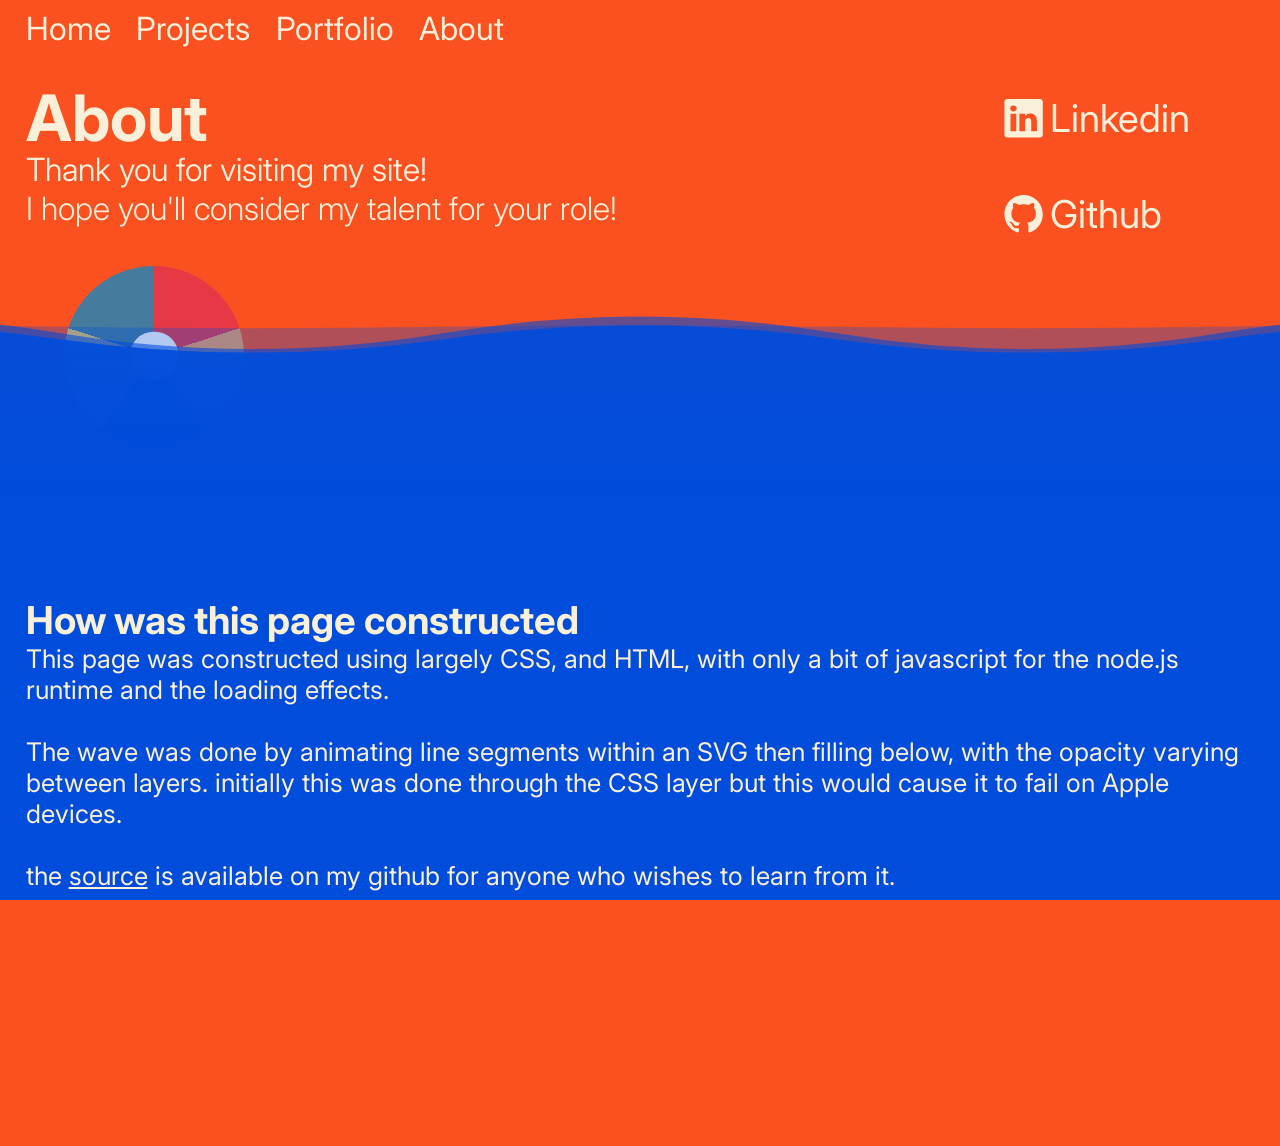
==== public/about.html @ ac1298ae "2026_06_15_AF_Page is technically finished! all pages have been populated with data, and it can be s" ====
<!DOCTYPE HTML>
<html>
  <head>
    <meta name="viewport" content="width=device-width, initial-scale=1.0"  maximum-scale="1.0", user-scalable="no">
    <title>Welcome to the code den!</title>
    <link rel="preconnect" href="https://fonts.googleapis.com">
    <link rel="preconnect" href="https://fonts.gstatic.com" crossorigin>
    <link href="https://fonts.googleapis.com/css2?family=Inter:ital,opsz,wght@0,14..32,100..900;1,14..32,100..900&display=swap" rel="stylesheet">
    <link rel="stylesheet" href="style.css">
    <script src="client.js" defer></script>
  </head>
  <body>
    <div id="loadingScreen">
      <h1></h1>
    </div>
    <!-- Page format : 'title' -> hero-wave - > Job current -> prev job -> prev job -->
    <div id="navBar"> <!-- Navigation bar and buttons, you'll notice it excludes the page you're already on.-->
      <a class="navButtons" href="/"> Home </a>
      <a class="navButtons" href="/projects"> Projects </a>
      <a class="navButtons" href="portfolio"> Portfolio </a>
      <div class="navButtons"> About </div>
    </div>

    <div id="skyTitle2" style="width:100%;"> <!-- this is the page title -->
      <div id="skyText">
        <h1 style="font-weight:bold;">About</h1>
        <p style="font-weight:350; ">Thank you for visiting my site! <br> </p>
        <p style="font-weight:300;"> I hope you'll consider my talent for your role!<br><br></p>

    </div>

    <!-- links to socials/github/linkedin -->
    <div id="LinkIcons" style="flex-direction:column;">
      <a id="github" href="https://www.linkedin.com/in/ash-fantauzzo/" target="_blank" rel="noopener noreferrer">
        <svg class="logos"xmlns="http://www.w3.org/2000/svg" width="16" height="16" fill="currentColor" class="bi bi-linkedin" viewBox="0 0 16 16">
          <path d="M0 1.146C0 .513.526 0 1.175 0h13.65C15.474 0 16 .513 16 1.146v13.708c0 .633-.526 1.146-1.175 1.146H1.175C.526 16 0 15.487 0 14.854zm4.943 12.248V6.169H2.542v7.225zm-1.2-8.212c.837 0 1.358-.554 1.358-1.248-.015-.709-.52-1.248-1.342-1.248S2.4 3.226 2.4 3.934c0 .694.521 1.248 1.327 1.248zm4.908 8.212V9.359c0-.216.016-.432.08-.586.173-.431.568-.878 1.232-.878.869 0 1.216.662 1.216 1.634v3.865h2.401V9.25c0-2.22-1.184-3.252-2.764-3.252-1.274 0-1.845.7-2.165 1.193v.025h-.016l.016-.025V6.169h-2.4c.03.678 0 7.225 0 7.225z"/>
        </svg>
        <p>Linkedin</p>
      </a>
      <a id="github" href="https://github.com/AshFoxware" target="_blank" rel="noopener noreferrer">
        <svg class="logos" xmlns="http://www.w3.org/2000/svg" width="32" height="32" fill="currentColor" class="bi bi-github" viewBox="0 0 16 16">  <path d="M8 0C3.58 0 0 3.58 0 8c0 3.54 2.29 6.53 5.47 7.59.4.07.55-.17.55-.38 0-.19-.01-.82-.01-1.49-2.01.37-2.53-.49-2.69-.94-.09-.23-.48-.94-.82-1.13-.28-.15-.68-.52-.01-.53.63-.01 1.08.58 1.23.82.72 1.21 1.87.87 2.33.66.07-.52.28-.87.51-1.07-1.78-.2-3.64-.89-3.64-3.95 0-.87.31-1.59.82-2.15-.08-.2-.36-1.02.08-2.12 0 0 .67-.21 2.2.82.64-.18 1.32-.27 2-.27s1.36.09 2 .27c1.53-1.04 2.2-.82 2.2-.82.44 1.1.16 1.92.08 2.12.51.56.82 1.27.82 2.15 0 3.07-1.87 3.75-3.65 3.95.29.25.54.73.54 1.48 0 1.07-.01 1.93-.01 2.2 0 .21.15.46.55.38A8.01 8.01 0 0 0 16 8c0-4.42-3.58-8-8-8"/>
        </svg>
        <p>Github</p>
      </a>
  </div>
  </div>

    <!-- ignore the silly names, this is the super-container for the wave, this is used purely for formatting so that it works on IOS, darn webkit.. -->
    <section id="wowzers" style="width:100%;">
    <div id="glass"> <!-- I have called it glass because that is what we put water in, and this is the container for the ocean-->
      <div id="ballContainer">
        <div id="beachBall">
          <div id="centre"></div>
      </div>
    </div>
    <svg id="wave" xmlns="http://www.w3.org/2000/svg" viewBox="0 0 1440 190" preserveAspectRatio="xMidYMin slice">
      <defs>
        <linearGradient id="blueGradient" x1="0%" y1="0%" x2="0%" y2="100%">
          <stop offset="0%" stop-color="#004cdb" stop-opacity="0.90" />
          <stop offset="80%" stop-color="#004cdb" stop-opacity="1" />
          <stop offset="100%" stop-color="#004cdb" stop-opacity="1" />
        </linearGradient>
      </defs>

      <path class="waveBack" d="M0 40 Q144 55 288 40 Q432 25 576 40 Q720 55 864 40 Q1008 25 1152 40 Q1296 55 1440 40 V190 H0 Z">
        <animate
          attributeName="d"
          dur="5s"
          repeatCount="indefinite"
          calcMode="spline"
          keySplines="0.45 0 0.55 1; 0.45 0 0.55 1"
          values="
            M0 40 Q144 55 288 40 Q432 25 576 40 Q720 55 864 40 Q1008 25 1152 40 Q1296 55 1440 40 V190 H0 Z;
            M0 40 Q144 25 288 40 Q432 55 576 40 Q720 25 864 40 Q1008 55 1152 40 Q1296 25 1440 40 V190 H0 Z;
            M0 40 Q144 55 288 40 Q432 25 576 40 Q720 55 864 40 Q1008 25 1152 40 Q1296 55 1440 40 V190 H0 Z
          "/>
      </path>

      <path class="waveMiddle" d="M0 40 Q144 65 288 40 Q432 15 576 40 Q720 65 864 40 Q1008 15 1152 40 Q1296 65 1440 40 V190 H0 Z">
        <animate
          attributeName="d"
          dur="3s"
          repeatCount="indefinite"
          calcMode="spline"
          keySplines="0.45 0 0.55 1; 0.45 0 0.55 1"
          values="
            M0 40 Q144 65 288 40 Q432 15 576 40 Q720 65 864 40 Q1008 15 1152 40 Q1296 65 1440 40 V190 H0 Z;
            M0 40 Q144 15 288 40 Q432 65 576 40 Q720 15 864 40 Q1008 65 1152 40 Q1296 15 1440 40 V190 H0 Z;
            M0 40 Q144 65 288 40 Q432 15 576 40 Q720 65 864 40 Q1008 15 1152 40 Q1296 65 1440 40 V190 H0 Z
          "/>
      </path>

      <path class="waveFront" d="M0 40 Q144 80 288 40 Q432 0 576 40 Q720 80 864 40 Q1008 0 1152 40 Q1296 80 1440 40 V190 H0 Z" fill="url(#blueGradient)">
        <animate
          attributeName="d"
          dur="2s"
          repeatCount="indefinite"
          calcMode="spline"
          keySplines="0.45 0 0.55 1; 0.45 0 0.55 1"
          values="
            M0 40 Q144 80 288 40 Q432 0 576 40 Q720 80 864 40 Q1008 0 1152 40 Q1296 80 1440 40 V190 H0 Z;
            M0 40 Q144 0 288 40 Q432 80 576 40 Q720 0 864 40 Q1008 80 1152 40 Q1296 0 1440 40 V190 H0 Z;
            M0 40 Q144 80 288 40 Q432 0 576 40 Q720 80 864 40 Q1008 0 1152 40 Q1296 80 1440 40 V190 H0 Z
          "/>
      </path>
    </svg>
      <!-- This is the beggining of the job role section-->
      <div id="AboutMeShort">
        <div id="whomst">
          <br>
        <h1> How was this page constructed </h1>
        <p>
          This page was constructed using largely CSS, and HTML, with only a bit of javascript for the node.js runtime and the loading effects. <br><br>
          The wave was done by animating line segments within an SVG then filling below, with the opacity varying between layers. initially this was done through the CSS layer but this would cause it to fail on Apple devices.
          <br><br>
          the <a id="moreButton" href="https://github.com/AshFoxware/AshEpicWebsite">source</a> is available on my github for anyone who wishes to learn from it.
          <br> <br>
          for any additional enquires refer to my contact links at the bottom of the page, I would love to from you!
        </p>
        </div>
      </div>
    </div>
    </section>


  <div id="footer"> <!-- footer -->
    <h2> Interested in contacting me? </h2>
    <a id="aLinks" href="mailto:ash@lupercalia.software"> email : ash@lupercalia.software</a>
    <a id="aLinks" href="https://www.linkedin.com/in/ash-fantauzzo/"> Linkedin : linkedin.com/in/ash-fantauzzo/</a>
  </div>


  </body>
  </html>
---- public/style.css ----
button, input, select, textarea {
  -webkit-appearance: none;
  appearance: none;
}

/* Force Safari to match Chromium's font rendering smoothness */
body {
  -webkit-font-smoothing: antialiased;
  -moz-osx-font-smoothing: grayscale;
}



* {
    box-sizing: border-box;
    margin: 0;
    padding: 0;
    flex-shrink:0;
}

hr {
  color: #FAEFD9;
  border-color:#FAEFD9;
  background-color:#FAEFD9;
  box-shadow: none;
  text-shadow: none;
}


body {
  background-color: #fb501f;
  color:#FAEFD9;
  font-family: "Inter", sans-serif;
}

@media (orientation: portrait) {
  section {
    min-height: 70vh;
  }
}

html, body {
  width: 100%;
  height: 100%;
  margin: 0;
  padding: 0;
  overflow-x: hidden; /* Prevents sideways stretching on Apple devices */
}

#loadingScreen {
  display:flex;
  position: fixed;
  align-items: center;
  justify-content: center;
  top: 0;
  left: 0;
  width: 100%;
  height: 100%;
  background: #fb501f;
  opacity: 1;
  z-index: 50;
  transition: opacity 0.5s ease;
}

/* This class gets added by JavaScript */
#loadingScreen.fade-in {
  opacity: 0;
  /* Prevents clicks on the invisible screen */
  pointer-events: none;
}

#loadingScreen.fade-out {
  opacity: 1;
  /* Prevents clicks on the invisible screen */
  pointer-events: none;
}

#navBar {
  display:flex;
  background-color: #fb501f;
  align-content: center;
  padding-top: 1vh;
  padding-left:2vw;
  padding-right:1vw;
  padding-bottom:1vw;
  height:6dvw;
  gap:2vw;
  }

.navButtons {
  display:flex;
  align-content: center;
  justify-content:center;
  background-color:#fb501f;
  color:#FAEFD9;
  height:8dvh;
  font-size: clamp(1.25rem, 2.5vw, 2.25rem);
  font-weight:normal;
  transition: font-weight 0.1s ease;
  text-decoration:none;
}

.navButtons:hover {
  cursor:pointer;
  text-decoration:underline;
}


#skyTitle {
  display: flex;
  flex-wrap:wrap;
  justify-content:space-between;
  align-content:center;
  background-color: #fb501f;
  padding-top:1vh;
  padding-bottom:2vh;
  padding-left:2vw;
  padding-right:2vw;
  gap: 1vw;
}

@media (orientation: portrait) {
  #skyTitle {
    flex-direction: column-reverse;
    justify-content: space-around;
    align-items: center;
    padding-top: 6vh;
  }
}

#skyTitle2 {
  display: flex;
  flex-wrap:wrap;
  justify-content:space-between;
  align-content:center;
  background-color: #fb501f;
  padding-top:1dvh;
  padding-bottom:2dvh;
  padding-left:2dvw;
  padding-right:2dvw;
  gap: 1dvw;
}

@media (orientation: portrait) {
  #skyTitle2 {
    flex-direction: column;
    justify-content: space-around;
    align-items: left;
    padding-top: 6dvh;
    padding-bottom: 3dvh;
  }
}

#skyText {
  display:flex;
  flex-flow: column;
  align-content:center;
  font-size: 2.5dvw;

}

#skyText h1 {
  line-height: 5dvw;
}

@media (orientation: portrait) {
  #skyText {
    font-size: 5dvw;
  }
  #skyText h1 {
    line-height: 10dvw;
  }
}

#cuteFoxBoy {
  aspect-ratio: 755/923;
  max-width: 28%;
  width: 28%;          /* add explicit width */
  height: auto;
  object-fit: contain; /* use contain, not cover, since you have aspect-ratio set */
  flex: 0 0 auto;      /* prevent flex from stretching it */
  align-self: flex-start;
  padding-right: 3dvw;
}

@media (orientation: portrait) {
  #cuteFoxBoy {
    align-self: auto;  /* lets the parent's align-items: center take over */
    max-width: 60%;
    width: 60%;
    padding-right: 0;
  }
}

#LinkIcons {
  display:flex;
  gap:2.5dvw;
}

#telegramente {
  display:flex;
  justify-content:flex-start;
  align-items:center;
  width:20dvw;
  height:5dvw;
  color:#FAEFD9;
  text-decoration: none;
  font-size:3dvw;
}

#telegramente:hover {
  cursor:pointer;
  text-decoration:underline;
}


#github {
  display:flex;
  justify-content:flex-start;
  align-items:center;
  width:20dvw;
  height:5dvw;
  color:#FAEFD9;
  text-decoration: none;
  font-size:3dvw;
}

#github:hover {
  cursor:pointer;
  text-decoration:underline;
}

.logos {
  overflow:visible;
  width:20%;
  height:60%;
}

@media (orientation:portrait) {
  .logos {
    width:40%
  }
  #LinkIcons {
    gap:10dvw;
  }

  #telegramente {
    width:40dvw;
    height:15dvw;
    font-size:8dvw;
  }
  #github {
    width:40dvw;
    height:15dvw;
    font-size:8dvw;
  }
}

#moreButton {
  color:inherit;
}

#surfaceObjects {
    position:relative;
    display: flex;
    justify-content: space-between;
    align-items: flex-end;
}


#ballContainer {
  position:absolute;
}

#beachBall {
  top:-1.5dvw;
  left:5dvw;
  width: 20vmin;
  height: 20vmin;
  border-radius: 50%;
  background: conic-gradient(
    #e63946 0deg 72deg,
    #f4a261 72deg 144deg,
    #2a9d8f 144deg 216deg,
    #e9c46a 216deg 288deg,
    #457b9d 288deg 360deg
  );
  position: relative;
  animation: rollBall 5s linear infinite, beachBall 1.5s ease-in-out infinite alternate;
  animation-composition: add;
  overflow:visible;
}

@keyframes beachBall {
  100% {
    transform:translateY(-2.5dvh);
  }
}

@keyframes rollBall {
  from {
    transform:rotate(0deg);
  }
  to {
    transform:rotate(360deg);
  }
}

#centre {
  position: absolute;
  top: 50%;
  left: 50%;
  width: 27%;
  height: 27%;
  border-radius: 50%;
  background: #fff;
  transform: translate(-50%, -50%);
}

#wowzers {
  background-color: #004cdb;
}

#glass {
    position: relative;
    background-color:#fb501f;
}

#wave {
    position:sticky;
    display: block;
    height:20dvw;
    width:100%;
    z-index:11;
    overflow:hidden;
}

.waveBack {
    fill: #004cdb;
}

.waveMiddle {
    fill: #004cdb;
}

.waveFront {
}


.waveMiddle {
    opacity: 0.6;
    transform: translateY(-0.5vh);
}


.waveBack {
    opacity: 0.3;
    transform: translateY(-1vh);
}




#AboutMeShort {
  position:relative;
  z-index:30;
  display:flex;
  justify-content: space-around;
  align-content:center;
  background-color: #004cdb;
  padding: 2vw;
  gap: 2vw;
  padding-bottom: 8dvh;
  max-width:100%;
  flex-shrink: 1;
}

@media (orientation: portrait) {
  #AboutMeShort {
    flex-direction: column;
    align-items: center;
    align-content: center;
  }
}


#ProjContainer2 {
  position:relative;
  z-index:30;
  display:flex;
  justify-content: space-around;
  align-content:center;
  background-color: #004cdb;
  padding: 2vw;
  gap: 2vw;
  padding-bottom: 8dvh;
  max-width:100%;
  flex-shrink: 1;
}

@media (orientation: portrait) {
  #ProjContainer2 {
    flex-direction: column-reverse;
    align-items: center;
    align-content: center;
  }
}

#ProjContainer3 {
  position:relative;
  display:flex;
  justify-content: space-around;
  align-content:center;
  background-color: #FAEFD9;
  color:black;
  padding: 2vw;
  gap: 2vw;
  padding-bottom: 8dvh;
  max-width:100%;
  flex-shrink: 1;
}

@media (orientation: portrait) {
  #ProjContainer3 {
    flex-direction: column-reverse;
    align-items: center;
    align-content: center;
  }
}


#sillyfox {
  background-color:#FAEFD9;
  max-width:22dvw;
  object-fit:cover;
  height:22dvw;
  overflow:hidden;
  border-radius:50%;
}

#projectScreenies1 {
  background-color:inherit;
  width:25dvw;
  object-fit:scale-down;
  height:auto;
  overflow:hidden;
  border-radius:2.5%;
}

#projectScreenies2 {
  background-color:inherit;
  width:25dvw;
  object-fit:scale-down;
  height:auto;
  overflow:hidden;
  border-radius:2.5%;
}

@media (orientation:portrait) {
  #projectScreenies1 {
    width:75dvw;
    object-fit:fit;
    height:auto;
    overflow:hidden;
    border-radius:2.5%;
  }
  #projectScreenies2 {
    background-color:inherit;
    width:75dvw;
    object-fit:scale-down;
    height:auto;
    overflow:hidden;
    border-radius:2.5%;
  }
}

#whomst {
  display:flex;
  flex-direction:column;
  color: #FAEFD9;
  font-size:2dvw;
  flex-shrink:1;
}

@media (orientation: portrait) {
  #whomst {
    font-size:4dvw;
  }
}


#secondInfoBox {
  display:flex;
  flex-shrink: 1;
  justify-content:space-around;
  align-content:center;
  align-items:center;
  background-color: #FAEFD9;
  color:  black;
  padding: 2vw;
  padding-top: 8vh;
  padding-bottom: 8vh;
  max-width:100%;
}

@media (orientation:portrait) {
  #secondInfoBox {
  flex-direction:column;
}
}

#TextBox {
  align-content: center;
  font-size:2dvw;
  flex-shrink: 1;
}

@media (orientation: portrait) {
  #TextBox {
    font-size:4dvw;
  }
}

#exampleContainer {
  display:flex;
  flex-direction:column;
  flex-shrink:1;
  font-size:1dvw;
}

@media (orientation:portrait) {
  #exampleContainer {
    flex-direction:column;
    font-size:3dvw;
  }
}

#exampleImage {
  background-color:#FAEFD9;
  max-width:25dvw;
  object-fit:cover;
  height:auto;
  overflow:hidden;
  border-radius:1%;
  flex-shrink: 1;
}

@media (orientation:portrait) {
  #exampleImage {
    max-width: 75dvw;
  }
}

#thirdInfoBox {
  padding:3dvw;
  display:flex;
  width:100%;
  font-size:2dvw;
  background-color:#31171e;
  color: #FAEFD9;
  flex-shrink:1;
}

@media (orientation:portrait) {
  #thirdInfoBox {
    font-size:3.5dvw;
  }
}

#boneSection {
  align-content:center;
  align-items:center;
  background-color: #31171e;
  color:  #FAEFD9;
  padding: 2vw;
  padding-top: 8vh;
  padding-bottom: 8vh;
  max-width:100%;
  font-size:2dvw;
}

@media (orientation:portrait) {
  #boneSection {
    font-size:3.5dvw;
  }
}

#footer {
  display:flex;
  flex-direction:column;
  background-color:black;
  width:100%;
  font-size:2dvv;
  padding:2dvw;
}

#aLinks {
  color:inherit;
}

#aLinks:hover {
  cursor:pointer;
}
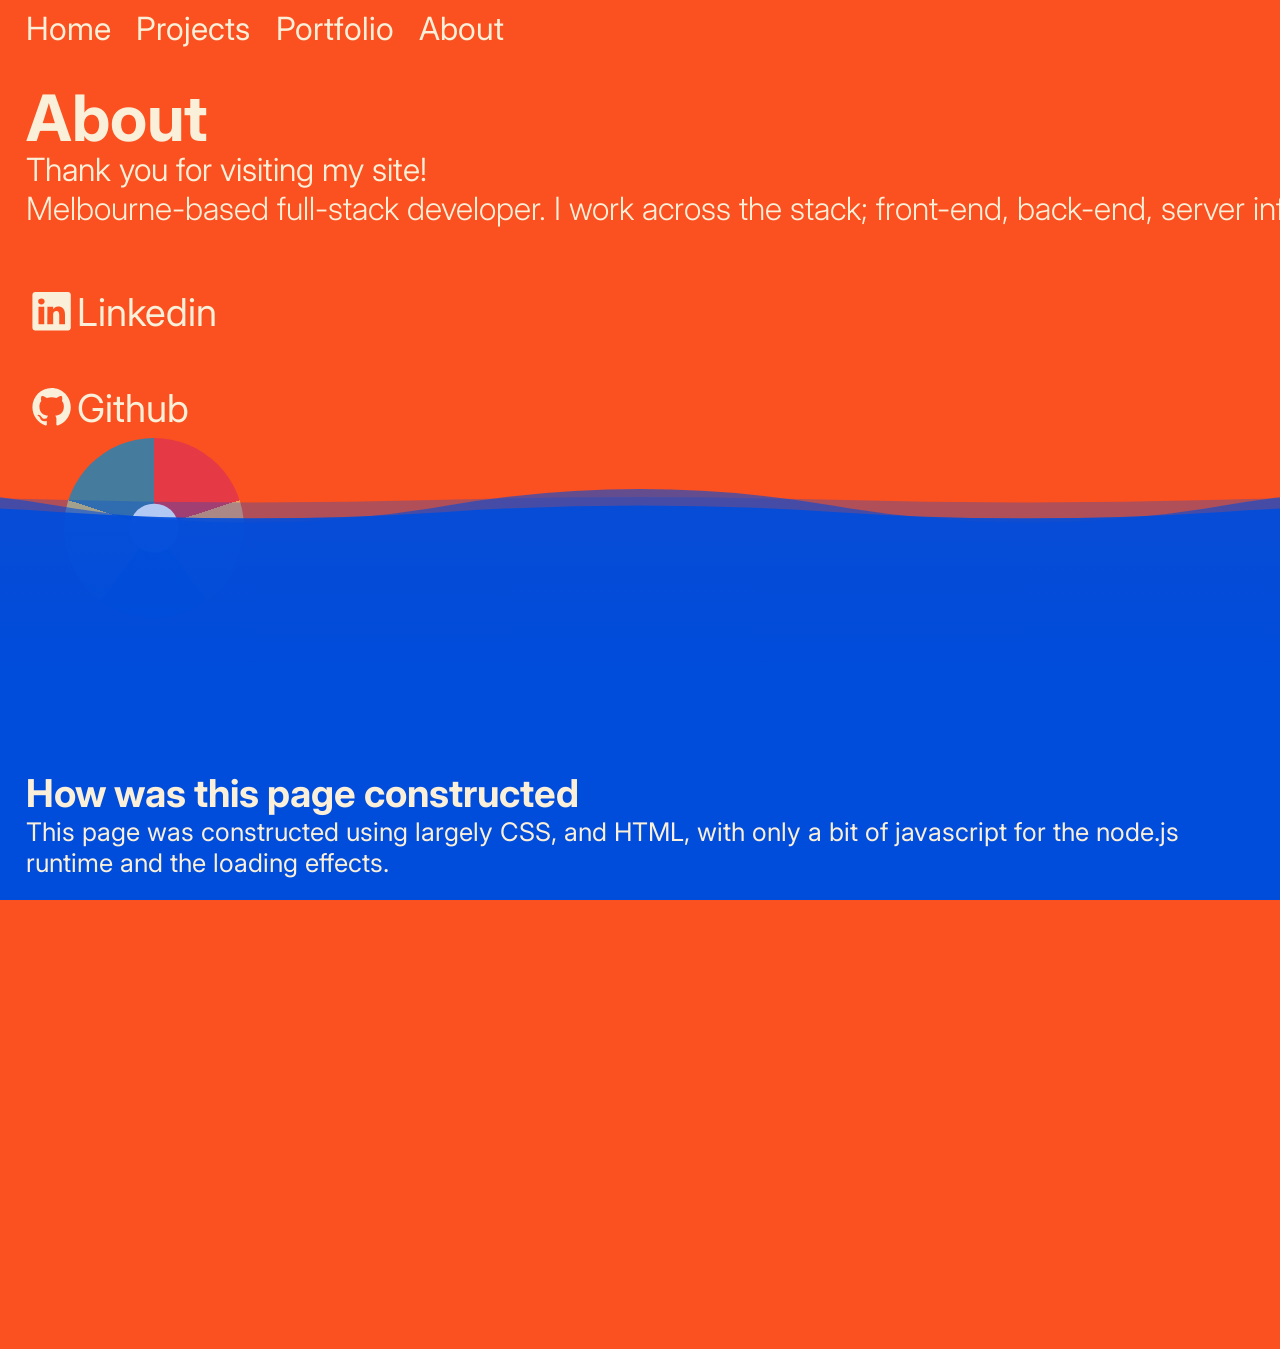
==== commit c76d4e31: "spelling-fixes" ====
--- a/public/about.html
+++ b/public/about.html
@@ -25,7 +25,7 @@
       <div id="skyText">
         <h1 style="font-weight:bold;">About</h1>
         <p style="font-weight:350; ">Thank you for visiting my site! <br> </p>
-        <p style="font-weight:300;"> I hope you'll consider my talent for your role!<br><br></p>
+        <p style="font-weight:300;"> Melbourne-based full-stack developer. I work across the stack; front-end, back-end, server infrastructure. The rest is on the portfolio page!<br><br></p>
 
     </div>
 
@@ -115,7 +115,7 @@
           <br><br>
           the <a id="moreButton" href="https://github.com/AshFoxware/AshEpicWebsite">source</a> is available on my github for anyone who wishes to learn from it.
           <br> <br>
-          for any additional enquires refer to my contact links at the bottom of the page, I would love to from you!
+          for any additional enquires refer to my contact links at the bottom of the page, I would love to hear from you!
         </p>
         </div>
       </div>
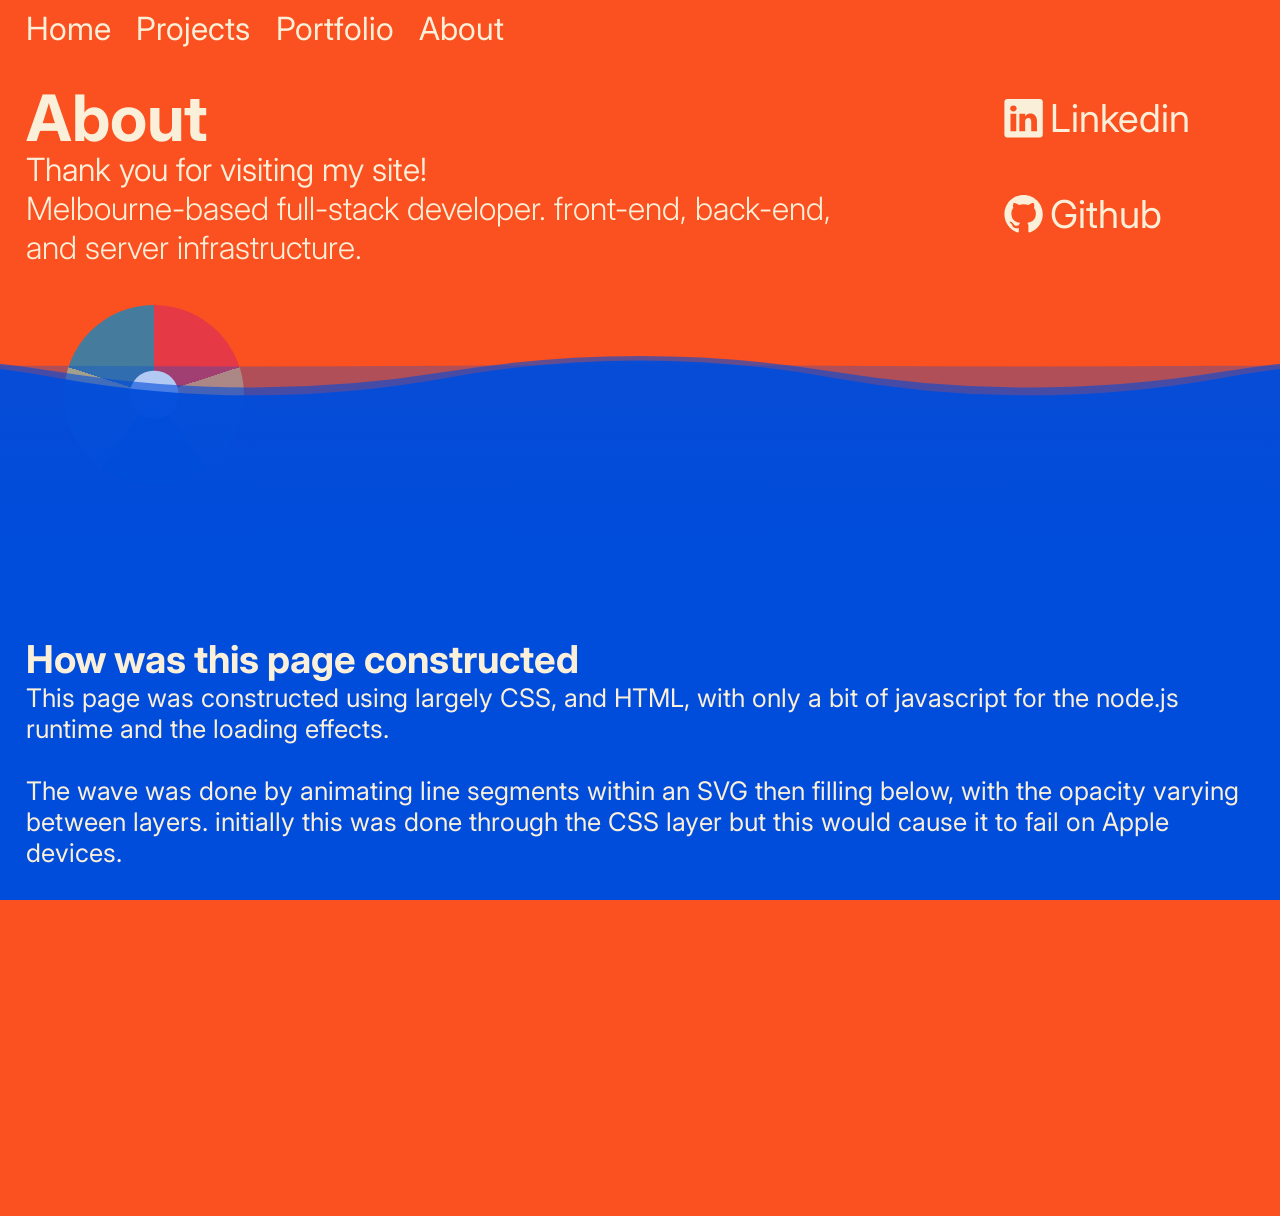
==== commit 3b7adfd5: "additional fixes" ====
--- a/public/about.html
+++ b/public/about.html
@@ -25,7 +25,7 @@
       <div id="skyText">
         <h1 style="font-weight:bold;">About</h1>
         <p style="font-weight:350; ">Thank you for visiting my site! <br> </p>
-        <p style="font-weight:300;"> Melbourne-based full-stack developer. I work across the stack; front-end, back-end, server infrastructure. The rest is on the portfolio page!<br><br></p>
+        <p style="font-weight:300;"> Melbourne-based full-stack developer. front-end, back-end,<br> and server infrastructure.<br><br></p>
 
     </div>
 
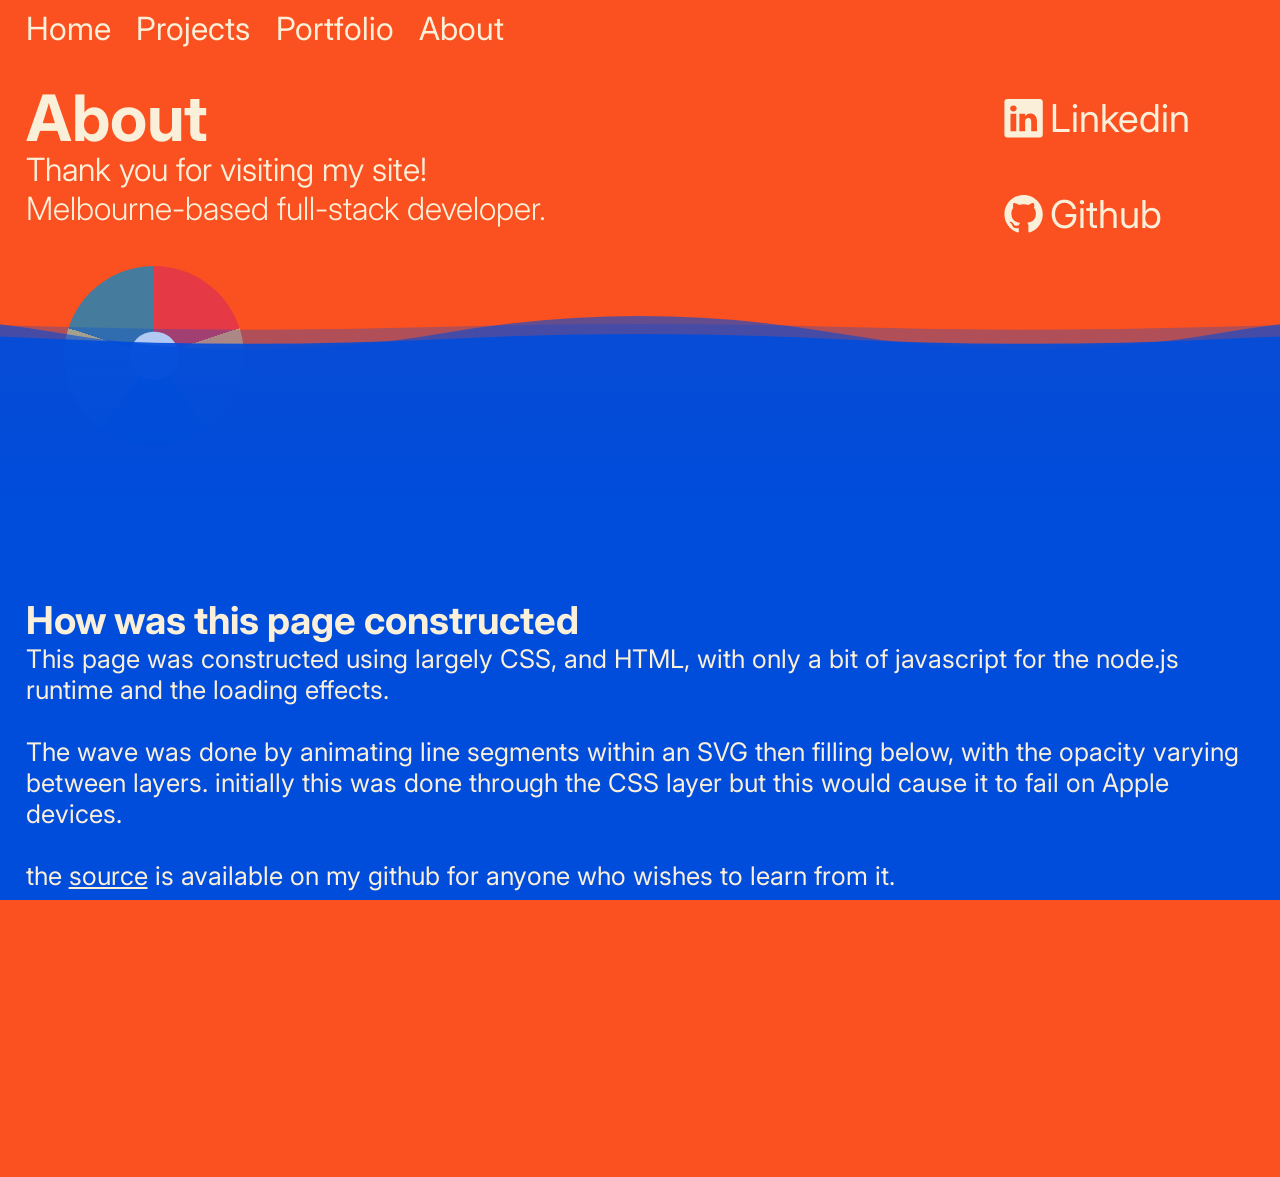
==== commit 1db983f3: "." ====
--- a/public/about.html
+++ b/public/about.html
@@ -25,7 +25,7 @@
       <div id="skyText">
         <h1 style="font-weight:bold;">About</h1>
         <p style="font-weight:350; ">Thank you for visiting my site! <br> </p>
-        <p style="font-weight:300;"> Melbourne-based full-stack developer. front-end, back-end,<br> and server infrastructure.<br><br></p>
+        <p style="font-weight:300;"> Melbourne-based full-stack developer.<br><br></p>
 
     </div>
 
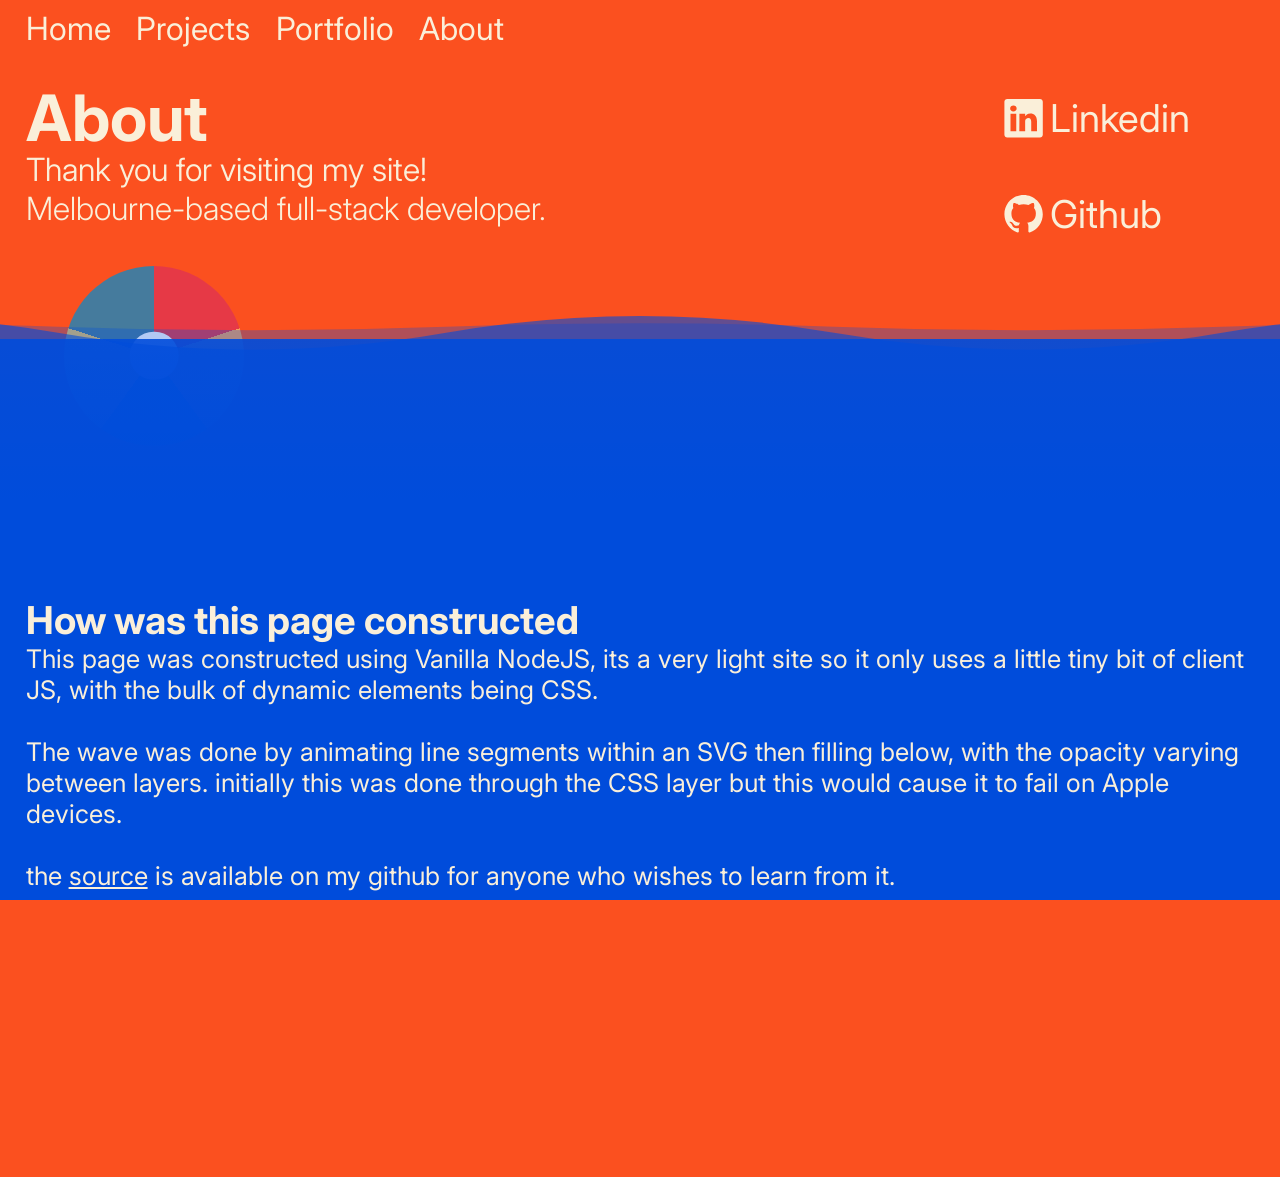
==== commit 0a940f19: "20260616_AF_updated description." ====
--- a/public/about.html
+++ b/public/about.html
@@ -110,7 +110,7 @@
           <br>
         <h1> How was this page constructed </h1>
         <p>
-          This page was constructed using largely CSS, and HTML, with only a bit of javascript for the node.js runtime and the loading effects. <br><br>
+          This page was constructed using Vanilla NodeJS, its a very light site so it only uses a little tiny bit of client JS, with the bulk of dynamic elements being CSS. <br><br>
           The wave was done by animating line segments within an SVG then filling below, with the opacity varying between layers. initially this was done through the CSS layer but this would cause it to fail on Apple devices.
           <br><br>
           the <a id="moreButton" href="https://github.com/AshFoxware/AshEpicWebsite">source</a> is available on my github for anyone who wishes to learn from it.
